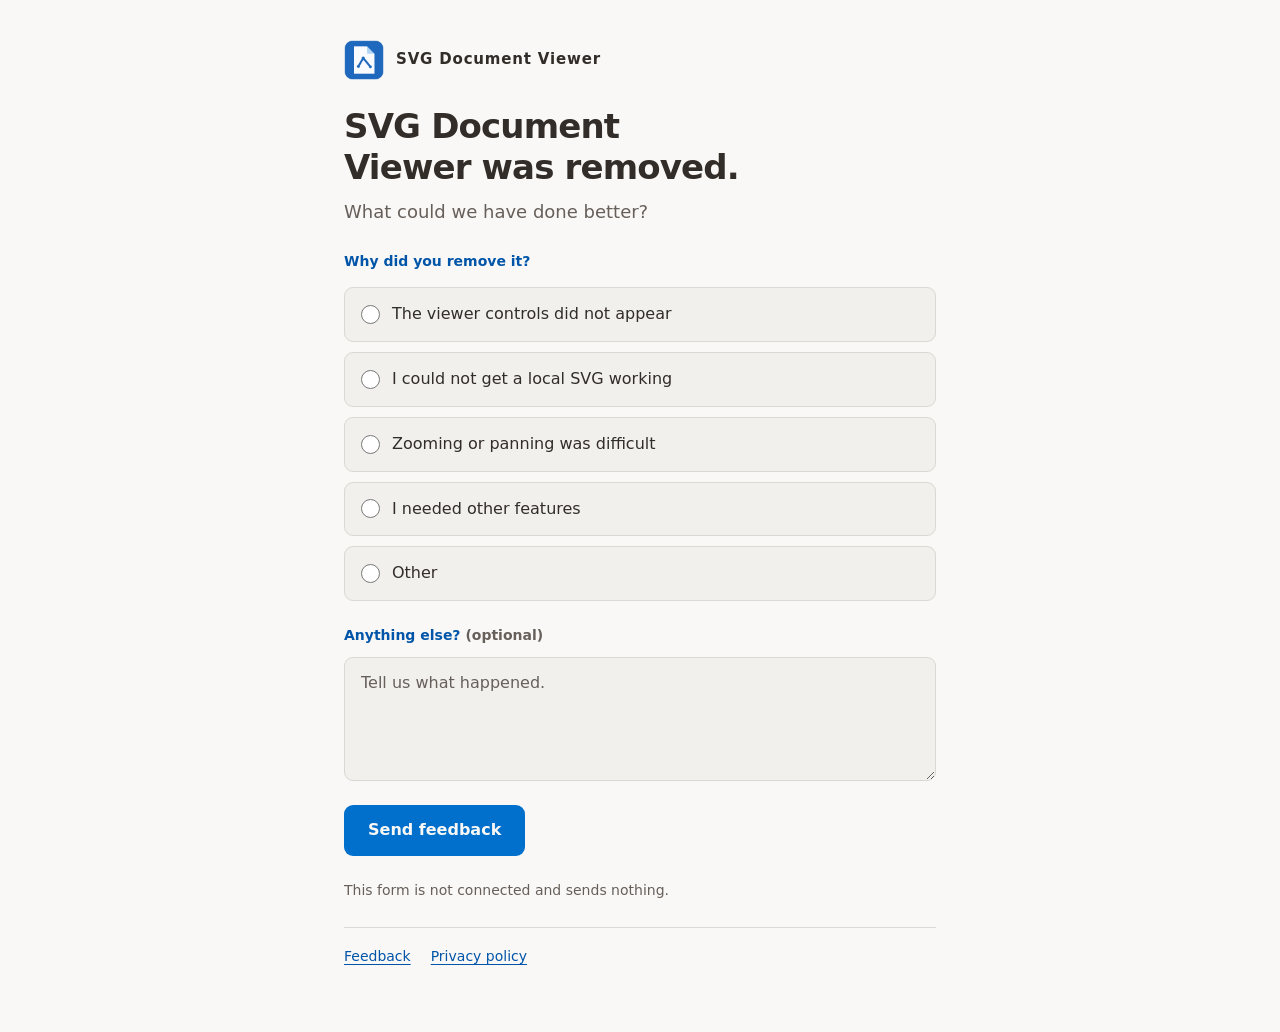
==== uninstall/index.html @ 0cfb3268 "Publish SVG Document Viewer service pages Co-Authored-By: Claude Code <noreply@anthropic.com>" ====
<!doctype html>
<html lang="en"><head><meta charset="utf-8"><meta name="viewport" content="width=device-width,initial-scale=1,viewport-fit=cover"><title>SVG Document Viewer uninstall</title><meta name="robots" content="noindex,nofollow"><link rel="icon" href="../assets/favicon.png"><link rel="stylesheet" href="../assets/pages.css"><script defer src="https://cloud.umami.is/script.js" data-website-id="328e350f-b770-4529-9500-92b514123a6c"></script></head><body><main class="shell form-shell"><div class="brand"><img src="../assets/icon128.png" width="40" height="40" alt=""><b>SVG Document Viewer</b></div><header class="intro"><h1>SVG Document Viewer was removed.</h1><p class="lede">What could we have done better?</p></header><form id="uninstall-form" data-feedback-form="uninstall"><fieldset><legend>Why did you remove it?</legend><div class="options"><label class="option" for="reason-1"><input id="reason-1" type="radio" name="reason" value="The viewer controls did not appear"><span>The viewer controls did not appear</span></label><label class="option" for="reason-2"><input id="reason-2" type="radio" name="reason" value="I could not get a local SVG working"><span>I could not get a local SVG working</span></label><label class="option" for="reason-3"><input id="reason-3" type="radio" name="reason" value="Zooming or panning was difficult"><span>Zooming or panning was difficult</span></label><label class="option" for="reason-4"><input id="reason-4" type="radio" name="reason" value="I needed other features"><span>I needed other features</span></label><label class="option" for="reason-5"><input id="reason-5" type="radio" name="reason" value="Other"><span>Other</span></label></div></fieldset><div class="field-group"><label class="field-label" for="uninstall-comment">Anything else? <span class="hint">(optional)</span></label><textarea id="uninstall-comment" name="comment" placeholder="Tell us what happened."></textarea></div><button class="send" id="uninstall-send" type="submit" disabled>Send feedback</button><p class="hint">This form is not connected and sends nothing.</p><p class="form-message" id="form-message" role="status" hidden></p></form><footer><a href="../feedback/">Feedback</a><a href="https://pinwisp.com/svg-document-viewer/privacy/">Privacy policy</a></footer></main><script src="../assets/forms.js"></script></body></html>
---- assets/pages.css ----
/* One short activation column; quiet forms at the same measure as the prescribed pages template. */
:root{--surface:oklch(98% .004 70);--raised:oklch(95.5% .005 70);--border:oklch(88% .008 70);--text:oklch(30% .012 60);--muted:oklch(49% .012 60);--accent:oklch(54% .17 250);--accent-text:oklch(45% .16 250);--on-accent:oklch(98% .004 70);--annotation:oklch(49% .20 27);--shadow:0 12px 32px oklch(20% .01 250 / .12);--body-font:ui-sans-serif,-apple-system,'Segoe UI',system-ui,sans-serif;--heading-font:var(--body-font);--utility-font:ui-monospace,'Cascadia Code',monospace;color-scheme:light;padding-top:env(safe-area-inset-top,0px);padding-bottom:env(safe-area-inset-bottom,0px)}
@media(prefers-color-scheme:dark){:root:not([data-theme="light"]){--surface:oklch(21% .008 60);--raised:oklch(25% .009 60);--border:oklch(34% .01 60);--text:oklch(90% .01 75);--muted:oklch(74% .012 70);--accent:oklch(76% .12 245);--accent-text:oklch(76% .12 245);--on-accent:oklch(20% .008 250);--annotation:oklch(76% .13 27);--shadow:0 12px 32px oklch(5% .01 250 / .3);color-scheme:dark}}
:root[data-theme="dark"]{--surface:oklch(21% .008 60);--raised:oklch(25% .009 60);--border:oklch(34% .01 60);--text:oklch(90% .01 75);--muted:oklch(74% .012 70);--accent:oklch(76% .12 245);--accent-text:oklch(76% .12 245);--on-accent:oklch(20% .008 250);--annotation:oklch(76% .13 27);--shadow:0 12px 32px oklch(5% .01 250 / .3);color-scheme:dark}
*{box-sizing:border-box}html{-webkit-text-size-adjust:100%}body{margin:0;background:var(--surface);color:var(--text);font:17px/1.55 var(--body-font);padding-left:max(16px,env(safe-area-inset-left,0px));padding-right:max(16px,env(safe-area-inset-right,0px));padding-block:20px 64px}h1,h2,p,figure{margin:0}h1,h2{font-family:var(--heading-font);text-wrap:balance;letter-spacing:-.025em;line-height:1.2}h1{font-size:34px}h2{font-size:22px}p{max-width:65ch}strong{font-weight:650}a{color:var(--accent-text);text-underline-offset:3px}button,input,textarea{font:inherit}button,summary{cursor:pointer}button,a,input,textarea,summary{touch-action:manipulation}:focus-visible{outline:3px solid var(--accent-text);outline-offset:4px}[hidden]{display:none!important}img{max-width:100%;height:auto}.shell{max-width:780px;margin:auto;display:grid;gap:26px}.shell.form-shell{max-width:592px;padding-top:20px}.brand{display:flex;align-items:center;gap:12px}.brand img{width:40px;height:40px;flex:none}.brand b{font-size:15px;letter-spacing:.055em}.preview-bar{display:flex;gap:10px;align-items:baseline;justify-content:space-between;flex-wrap:wrap;font-size:12px;color:var(--muted);padding-bottom:12px;border-bottom:1px solid var(--border)}.preview-bar a{color:inherit}.intro{display:grid;gap:10px}.lede{color:var(--muted);font-size:18px}.installed{color:var(--accent-text);font-weight:650}.step{display:grid;gap:10px}.step p{color:var(--muted)}kbd,code{font-family:var(--utility-font);font-size:.88em;overflow-wrap:anywhere}kbd{background:var(--raised);border:1px solid var(--border);padding:2px 5px;border-radius:4px;color:var(--text)}.shot{border:1px solid var(--border);border-radius:12px;overflow:hidden;box-shadow:var(--shadow);background:var(--raised)}.browser-tabs{padding:9px 14px 0;display:flex;gap:8px;align-items:center;font-size:11px;color:var(--muted)}.sample-tab{background:var(--surface);padding:6px 12px;border-radius:8px 8px 0 0;color:var(--text)}.chrome-bar{display:flex;align-items:center;gap:9px;padding:8px 12px;border-bottom:1px solid var(--border);font-size:12px;background:var(--surface)}.address{border:1px solid var(--border);border-radius:24px;padding:7px 12px;flex:1;min-width:0;overflow-wrap:anywhere;background:var(--raised);color:var(--muted)}.toolbar-target{position:relative;display:flex;align-items:center;gap:5px;border:2px solid var(--annotation);border-radius:8px;padding:4px 6px;flex:none}.toolbar-target img{width:24px;height:24px}.puzzle{width:22px;height:22px;fill:none;stroke:var(--text);stroke-width:1.7;flex:none}.annotation{display:inline-grid;place-items:center;border:1.5px solid currentColor;border-radius:50%;width:22px;height:22px;flex:none;font-size:12px;font-weight:750;color:var(--annotation);background:var(--surface)}.scene{display:grid;grid-template-columns:minmax(0,1fr) 328px;gap:20px;align-items:center;padding:18px 18px 22px}.svg-paper{display:grid;place-items:center;gap:8px;min-width:0;color:var(--muted);font-size:11px}.svg-paper svg{width:130px;height:150px;max-width:100%;fill:none;stroke:var(--border);stroke-width:2}.svg-paper .svg-letter{font:600 22px var(--utility-font);fill:var(--accent-text);stroke:none}.popup{width:328px;max-width:100%;border:1px solid var(--border);border-radius:9px;background:var(--surface);box-shadow:var(--shadow);padding:14px;display:grid;gap:13px;font-size:12px;line-height:1.5}.popup p{color:var(--muted)}.popup-title{font-size:13px;font-weight:700}.file-item{display:flex;align-items:center;gap:10px}.file-label{border:1px solid var(--border);border-radius:5px;display:grid;place-items:center;width:34px;height:38px;font-size:10px;color:var(--accent-text);flex:none}.file-item b{font-size:13px}.file-item small{display:block;font-size:11px;color:var(--muted)}.mock-activate{position:relative;display:flex;align-items:center;justify-content:center;gap:9px;background:var(--accent);color:var(--on-accent);border-radius:9px;min-height:40px;padding:8px;border:2px solid var(--annotation);font-weight:650}.mock-activate .annotation{color:var(--annotation)}.mock-background{display:grid;gap:6px}.mock-segment{display:flex;gap:7px}.mock-segment span{border:1px solid var(--muted);border-radius:9px;padding:7px 11px;flex:1;text-align:center;font-weight:600}.mock-segment span:first-child{border-color:var(--accent-text);color:var(--accent-text)}.mock-help{display:grid;gap:7px;border:1px solid var(--border);border-radius:9px;padding:11px;background:var(--raised)}.mock-help span{display:block;border:1px solid var(--muted);border-radius:9px;text-align:center;padding:7px 11px;font-weight:600}.caption{font-size:12px;color:var(--muted);padding:10px 14px;border-top:1px solid var(--border);background:var(--surface)}details{border-block:1px solid var(--border);padding-block:13px;font-size:15px}summary{font-weight:650;min-height:28px}details .answer{display:grid;gap:14px;padding-top:16px}details p,details li{color:var(--muted)}.pin-demo{display:flex;align-items:center;gap:12px;flex-wrap:wrap;padding:14px;background:var(--raised);border-radius:9px;font-size:13px}.pin-demo .toolbar-target{background:var(--surface)}.pin-demo img{width:24px;height:24px}.pin-target{display:flex;align-items:center;gap:7px;border:2px solid var(--annotation);padding:6px;border-radius:8px}.arrow{color:var(--annotation);font-size:20px;font-weight:700}.local-help ol{padding-left:22px;display:grid;gap:10px}.local-help code{color:var(--text)}footer{padding-top:18px;border-top:1px solid var(--border);font-size:14px;color:var(--muted);display:flex;gap:8px 20px;flex-wrap:wrap}form{display:grid;gap:24px}fieldset{border:0;margin:0;padding:0;min-width:0}legend,label.field-label{font-size:14px;font-weight:700;color:var(--accent-text);padding:0}.options{display:grid;gap:10px;margin-top:14px}.option{display:flex;align-items:center;gap:12px;border:1px solid var(--border);border-radius:9px;background:var(--raised);padding:14px 16px;cursor:pointer;font-size:16px}.option input{width:19px;height:19px;accent-color:var(--accent-text);flex:none;margin:0}.option:has(input:checked){border-color:var(--accent-text)}.field-group{display:grid;gap:10px}textarea{display:block;width:100%;min-height:124px;resize:vertical;border:1px solid var(--border);border-radius:9px;background:var(--raised);color:var(--text);padding:13px 16px;font-size:16px;line-height:1.5}textarea::placeholder{color:var(--muted)}.send{justify-self:start;padding:13px 24px;min-height:48px;border:0;border-radius:9px;background:var(--accent);color:var(--on-accent);font-weight:650;font-size:16px}.hint,.form-message{color:var(--muted);font-size:14px}.form-message{border-left:3px solid var(--accent-text);padding-left:12px}.index-nav{display:grid;gap:0}.index-nav a{display:grid;grid-template-columns:140px 1fr;gap:12px;padding-block:20px;border-top:1px solid var(--border);text-decoration:none}.index-nav a:last-child{border-bottom:1px solid var(--border)}.index-nav a span{font-size:15px;color:var(--muted)}.scope{font-size:14px;color:var(--muted);display:grid;gap:8px} @media(max-width:600px){h1{font-size:30px}.shell{gap:24px}.scene{grid-template-columns:minmax(0,1fr);padding:12px;justify-items:center;gap:0}.svg-paper{display:none}.address{font-size:10px;padding:7px 9px}.chrome-bar{gap:6px;padding:8px}.toolbar-target{gap:4px;padding:4px}.browser-tabs{padding-left:10px}.popup{width:328px}.index-nav a{grid-template-columns:1fr;gap:4px}.brand b{font-size:14px}.form-shell{padding-top:0!important}}@media(prefers-reduced-motion:reduce){*{animation:none!important;transition:none!important}}
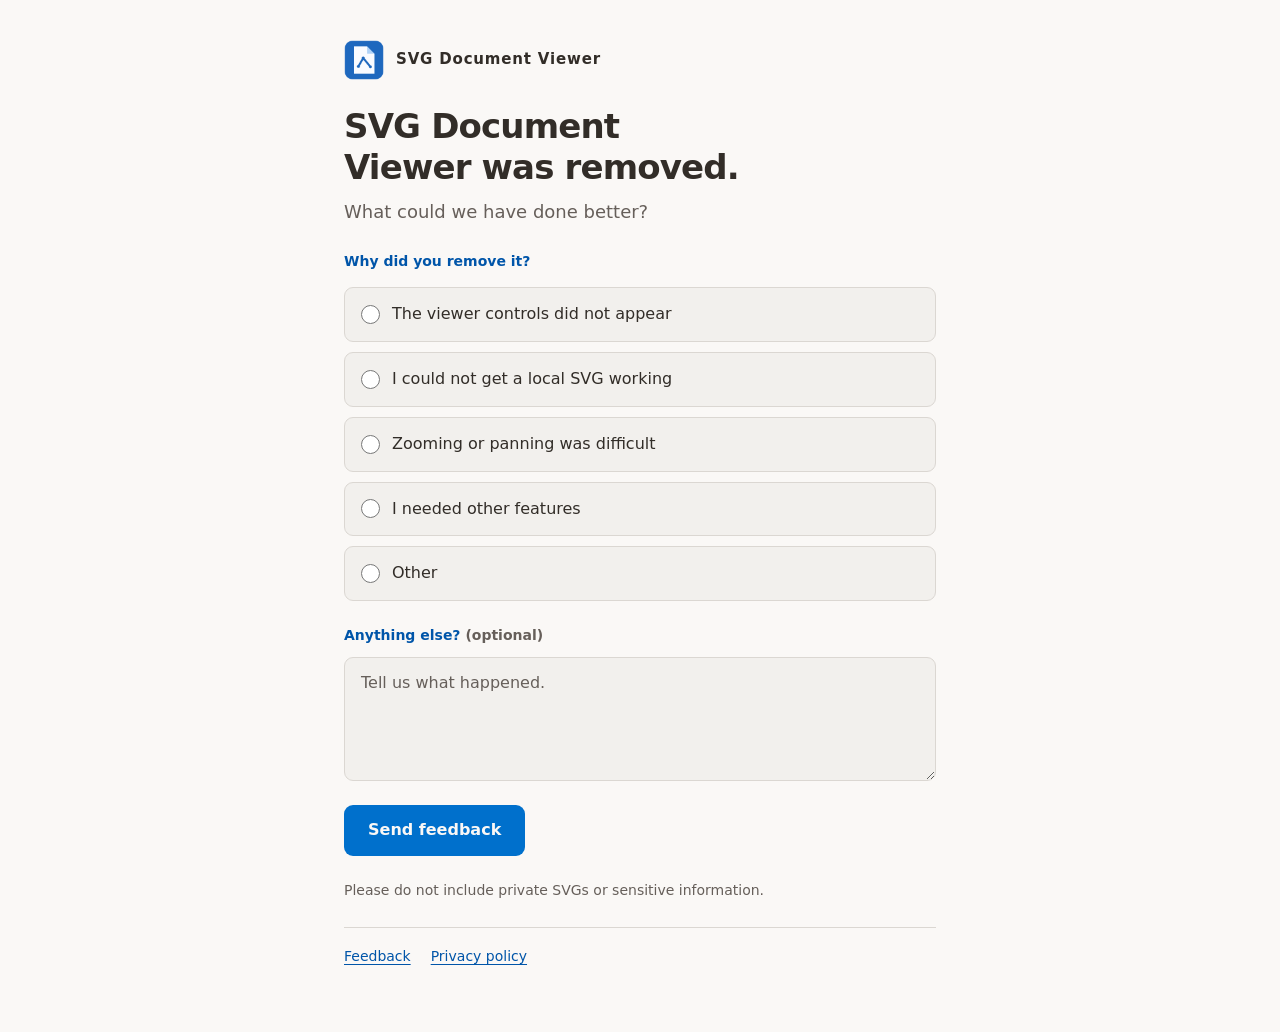
==== commit b6bfe520: "Connect feedback and uninstall forms to Google Forms Co-Authored-By: Claude Opus 5.5 <noreply@anthro" ====
--- a/uninstall/index.html
+++ b/uninstall/index.html
@@ -1,2 +1,2 @@
 <!doctype html>
-<html lang="en"><head><meta charset="utf-8"><meta name="viewport" content="width=device-width,initial-scale=1,viewport-fit=cover"><title>SVG Document Viewer uninstall</title><meta name="robots" content="noindex,nofollow"><link rel="icon" href="../assets/favicon.png"><link rel="stylesheet" href="../assets/pages.css"><script defer src="https://cloud.umami.is/script.js" data-website-id="328e350f-b770-4529-9500-92b514123a6c"></script></head><body><main class="shell form-shell"><div class="brand"><img src="../assets/icon128.png" width="40" height="40" alt=""><b>SVG Document Viewer</b></div><header class="intro"><h1>SVG Document Viewer was removed.</h1><p class="lede">What could we have done better?</p></header><form id="uninstall-form" data-feedback-form="uninstall"><fieldset><legend>Why did you remove it?</legend><div class="options"><label class="option" for="reason-1"><input id="reason-1" type="radio" name="reason" value="The viewer controls did not appear"><span>The viewer controls did not appear</span></label><label class="option" for="reason-2"><input id="reason-2" type="radio" name="reason" value="I could not get a local SVG working"><span>I could not get a local SVG working</span></label><label class="option" for="reason-3"><input id="reason-3" type="radio" name="reason" value="Zooming or panning was difficult"><span>Zooming or panning was difficult</span></label><label class="option" for="reason-4"><input id="reason-4" type="radio" name="reason" value="I needed other features"><span>I needed other features</span></label><label class="option" for="reason-5"><input id="reason-5" type="radio" name="reason" value="Other"><span>Other</span></label></div></fieldset><div class="field-group"><label class="field-label" for="uninstall-comment">Anything else? <span class="hint">(optional)</span></label><textarea id="uninstall-comment" name="comment" placeholder="Tell us what happened."></textarea></div><button class="send" id="uninstall-send" type="submit" disabled>Send feedback</button><p class="hint">This form is not connected and sends nothing.</p><p class="form-message" id="form-message" role="status" hidden></p></form><footer><a href="../feedback/">Feedback</a><a href="https://pinwisp.com/svg-document-viewer/privacy/">Privacy policy</a></footer></main><script src="../assets/forms.js"></script></body></html>+<html lang="en"><head><meta charset="utf-8"><meta name="viewport" content="width=device-width,initial-scale=1,viewport-fit=cover"><title>SVG Document Viewer uninstall</title><meta name="robots" content="noindex,nofollow"><link rel="icon" href="../assets/favicon.png"><link rel="stylesheet" href="../assets/pages.css"><script defer src="https://cloud.umami.is/script.js" data-website-id="328e350f-b770-4529-9500-92b514123a6c"></script></head><body><main class="shell form-shell"><div class="brand"><img src="../assets/icon128.png" width="40" height="40" alt=""><b>SVG Document Viewer</b></div><header class="intro"><h1>SVG Document Viewer was removed.</h1><p class="lede">What could we have done better?</p></header><form id="uninstall-form" data-feedback-form="uninstall"><fieldset><legend>Why did you remove it?</legend><div class="options"><label class="option" for="reason-1"><input id="reason-1" type="radio" name="reason" value="The viewer controls did not appear"><span>The viewer controls did not appear</span></label><label class="option" for="reason-2"><input id="reason-2" type="radio" name="reason" value="I could not get a local SVG working"><span>I could not get a local SVG working</span></label><label class="option" for="reason-3"><input id="reason-3" type="radio" name="reason" value="Zooming or panning was difficult"><span>Zooming or panning was difficult</span></label><label class="option" for="reason-4"><input id="reason-4" type="radio" name="reason" value="I needed other features"><span>I needed other features</span></label><label class="option" for="reason-5"><input id="reason-5" type="radio" name="reason" value="Other"><span>Other</span></label></div></fieldset><div class="field-group"><label class="field-label" for="uninstall-comment">Anything else? <span class="hint">(optional)</span></label><textarea id="uninstall-comment" name="comment" placeholder="Tell us what happened."></textarea></div><button class="send" id="uninstall-send" type="submit" disabled>Send feedback</button><p class="hint">Please do not include private SVGs or sensitive information.</p><noscript><p class="hint">Enable JavaScript to send feedback.</p></noscript><p class="form-message" id="form-message" role="status" hidden></p></form><footer><a href="../feedback/">Feedback</a><a href="https://pinwisp.com/svg-document-viewer/privacy/">Privacy policy</a></footer></main><script src="../assets/forms.js"></script></body></html>
